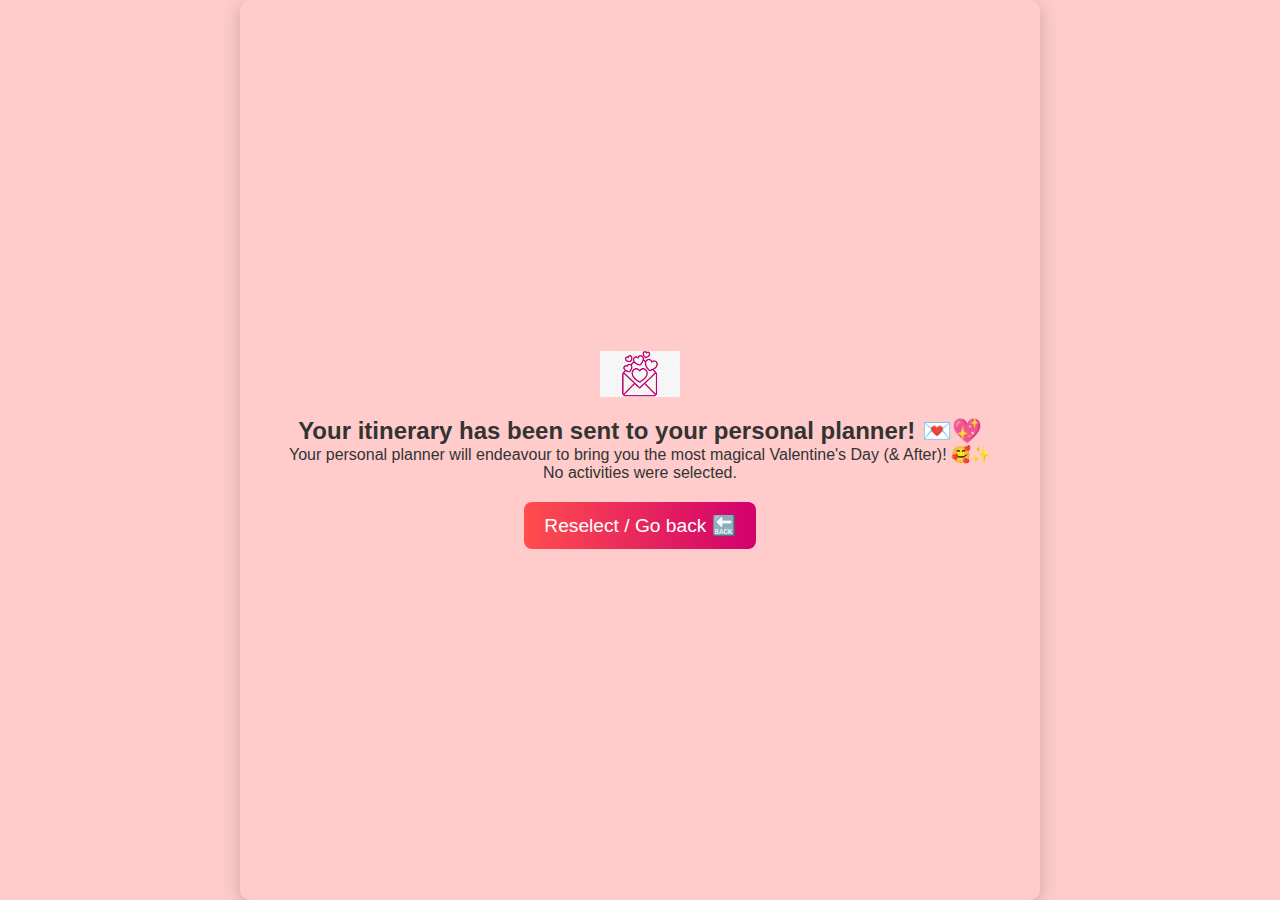
==== confirmation.html @ 53b02474 "Update confirmation.html" ====
<!DOCTYPE html>
<html lang="en">
<head>
    <meta charset="UTF-8">
    <meta name="viewport" content="width=device-width, initial-scale=1.0">
    <link rel="stylesheet" href="styles.css">
    <title>Confirmation Page</title>
</head>
<body>
    <div id="confirmationPage" class="confirmation-box">
        <img src="images/email-icons.png" class="email-icon" alt="Email Icon">
        <h2>Your itinerary has been sent to your personal planner! 💌💖</h2>
        <p>Your personal planner will endeavour to bring you the most magical Valentine's Day (& After)! 🥰✨</p>
        <p id="confirmationMessage"></p> 
        
        <button class="home-btn" id="home-btn"> Reselect / Go back 🔙</button>
        
    </div>

    <script>
        document.addEventListener("DOMContentLoaded", function () {
            const confirmationPage = document.getElementById("confirmationPage");
            const confirmationMessage = document.getElementById("confirmationMessage");
            const homeBtn = document.getElementById("home-btn");

            confirmationPage.classList.add("show"); // Add show class for animations

            if (!confirmationMessage) {
                console.error("Confirmation message element not found!");
                return;
            }

            // Extract activities from query string
            const urlParams = new URLSearchParams(window.location.search);
            const activities = urlParams.get("activities");

            // Populate the confirmation message
            if (activities) {
                const activityList = activities.split(",").join(", ");
                confirmationMessage.innerHTML = `
                    <p>You selected the following activities:</p>
                    <strong>${activityList}</strong>
                `;
            } else {
                confirmationMessage.textContent = "No activities were selected.";
            }

            if (homeBtn) {
            homeBtn.addEventListener("click", function () {
                alert("Going back to invitation page 💌");
                window.location.href = "index.html";
                });
            }
        });
    </script>
</body>
</html>
---- styles.css ----
/* Basic reset each time open */
* {
    margin: 0;
    padding: 0;
    box-sizing: border-box;
}

/* Body styling */
body {
    font-family: 'Arial', sans-serif;
    background: #ffcccb; /* Light pink background */
    color: #333;
    display: flex;
    justify-content: center;
    align-items: flex-start;
    height: auto;
    min-height: 100vh;
    flex-direction: column; /* Stack elements vertically */
    overflow: hidden; /* Prevent unwanted scroll */
}

/* Container for content */
.container {
    text-align: center;
    background-color: #fff;
    border-radius: 10px;
    padding: 30px;
    width: 80%;
    max-width: 600px;
    box-shadow: 0px 0px 20px rgba(0, 0, 0, 0.1);
    margin: 50px auto; /* Centering the page */
}

/* Header */
header h1 {
    color: #d1006d; /* Dark pink colour */
    font-size: 3em;
    margin-bottom: 20px;
}

/* Romantic message section */
.message h2 {
    font-size: 1.8em;
    color: #d1006d;
    margin-bottom: 10px;
}

.message p {
    font-size: 1.2em;
    color: #555;
}

/* Date details */
.date-details {
    margin: 20px 0;
}

.date-details h3 {
    font-size: 1.5em;
    color: #d1006d;
}

.date-details p {
    font-size: 1.2em;
    color: #555;
}

/* Accept Button styling */
#accept-btn {
    background-color: #ff6f61; /* Warm red colour */
    color: white;
    font-size: 1.2em;
    padding: 15px 30px;
    border: none;
    border-radius: 5px;
    cursor: pointer;
    transition: background-color 0.3s ease;
}

#accept-btn:hover {
    background-color: #d1006d; /* Darker red */
}

/* Reject Button styling */
#reject-btn {
    background-color: #ff6f61;
    color: white;
    font-size: 1.2em;
    padding: 15px 30px;
    border: none;
    border-radius: 5px;
    cursor: pointer;
    transition: background-color 0.3s ease, font-size 0.3s ease, padding 0.3s ease;
}

#reject-btn:hover {
    background-color: #d1006d;
}

#accept-btn, #reject-btn {
    transition: all 0.3s ease-in-out;
}

/* Footer */
footer {
    margin-top: 20px;
    font-size: 1em;
    color: #777;
}

/* Page styling for smooth transitions */
.page {
    position: absolute;
    top: 0;
    left: 0;
    width: 100vw;
    height: 100vh;
    display: none;
    overflow: hidden;
    opacity: 0;
    pointer-events: none;
    transform: translateX(100%);
    transition: opacity 0.5s ease, transform 0.5s ease;
}

.page.active {
    display: block;
    opacity: 1;
    pointer-events: all;
    transform: translateX(0);
}

/* ---------------- ITINERARY PAGE ---------------- */
#itineraryPage {
    display: none; /* Ensure it is hidden */
    position: relative; /* Set relative positioning for clarity */
    z-index: 1; /* Lower layer than confirmationPage */
}

/* Force all children inside itineraryPage to follow its parent visibility */
#itineraryPage * {
    visibility: inherit; /* Inherit visibility from parent */
    transition: all 0.3s ease-in-out; /* Smooth transitions */
    opacity: 1;
}

#itineraryPage:not(.show) * {
    display: none !important;
    opacity: 0 !important;
}

/* White Box Container */
.page-container {
    display: flex;
    justify-content: center;
    align-items: center;
    width: 100%;
    min-height: 100vh;
    flex-direction: row; /* Change from column to row */
}

.white-box {
    width: auto;  /* Allow it to grow based on content */
    max-width: 90vw;  /* Prevent it from becoming too wide */
    background: white;
    padding: 30px;
    border-radius: 10px;
    box-shadow: 0 4px 8px rgba(0, 0, 0, 0.1); /* Soft shadow */
    display: flex;
    flex-direction: column;
    align-items: center;
    justify-content: space-between; /* Ensures content is spaced */
    min-height: 90vh; /* Make sure it stretches the full height */
    margin: 50px auto 50px 100px; /* Centered */
    overflow: hidden; /* Prevents unwanted scrollbars */
}

/* Smoothly hide itineraryPage children */
#itineraryPage.hidden * {
    opacity: 0;
    visibility: hidden;
    pointer-events: none;
    transition: all 0.3s ease-in-out;
}

/* Page Title Inside White Box */
.white-box h1 {
    font-size: 2em;
    color: #d1006d;
    text-align: center;
    margin-bottom: 20px;
}

/* Layout for Itinerary Page */
.content-wrapper {
    display: flex;
    justify-content: center;
    width: 100%;
    gap: 50px;
    flex-grow: 1; /* Fills available space */
}

/* Left Side: Activities */
.itinerary-left {
    flex: 1;
    display: flex;
    flex-direction: column;
    gap: 30px;
    min-width: 450px; /* Prevents it from becoming too small */
}

/* Itinerary Category Styling (Gradient Bars) */
.itinerary-category {
    background: #fff;
    padding: 20px;
    border-radius: 8px;
    box-shadow: none; /* Removed grey box */
}

.category-title {
    font-size: 1.8em;
    background: linear-gradient(to right, #ff6f61, #d1006d);
    color: white;
    padding: 10px;
    border-radius: 5px;
    text-align: center;
}

.category-title:hover {
    transform: scale(1.05); /* Slight hover effect */
}

/* Itinerary Image Selection Grid */
.itinerary-grid {
    display: flex;
    flex-wrap: nowrap; /* Prevents wrapping */
    overflow-x: auto;  /* Adds horizontal scrolling if too many items */
    justify-content: flex-start; /* Aligns items to the left */
    gap: 15px;
    padding: 20px;
    max-width: 100%; /* Ensures it fits inside `.white-box` */
}

/* Itinerary Item Styling */
.itinerary-item {
    display: flex;
    flex-direction: column;
    align-items: center;
    cursor: pointer;
    border: 2px solid transparent;
    padding: 15px;
    border-radius: 12px;
    transition: transform 0.3s ease-in-out, box-shadow 0.3s ease-in-out;
    background: #fff;
    text-align: center;
    position: relative; /* Needed for tick positioning */
}

/* Rounded Image Frames */
.activity-img {
    width: 120px;
    height: 120px;
    object-fit: cover;
    border-radius: 10px; /* Keeps rounded frame */
    transition: transform 0.3s ease-in-out;
}

/* Tick Mark (Hidden by Default) */
.itinerary-item .tick {
    position: absolute;
    top: 5px;
    right: 5px;
    font-size: 18px;
    color: green;
    font-weight: bold;
    background: white;
    padding: 4px 6px;
    border-radius: 50%;
    display: none;
    box-shadow: 0px 2px 5px rgba(0, 0, 0, 0.2);
}

/* Selected Itinerary Item */
.itinerary-item.selected {
    border: 3px solid #d1006d !important; /* Dark pink border */
    background-color: #ffe6ea !important;
    transform: scale(1.05);
}

/* Show Tick When Selected */
.itinerary-item.selected .tick {
    display: flex !important;
    justify-content: center;
    align-items: center;
}

/* Hide Default Checkboxes */
.itinerary-item input[type="checkbox"] {
    display: none;
}

/* Hover Effect: Grey Shadow Only on Hover */
.itinerary-item:hover {
    transform: scale(1.07);
    box-shadow: 0px 5px 15px rgba(0, 0, 0, 0.2);
}

/* Image Hover Effect */
.itinerary-item:hover .activity-img {
    transform: scale(1.05);
}

/* Image and Text Spacing */
.itinerary-item span {
    margin-top: 12px;
    font-size: 15px;
    font-weight: bold;
}

/* Right Side: Map */
.map-section {
    flex: 1;
    display: flex;
    flex-direction: column;
    align-items: center;
    justify-content: flex-start;
    min-width: 450px; /* Prevents map from getting squished */
    margin-top: 200px; /* Pushes it down */
    position: relative; /* Keep it within `.white-box` */
}

/* Map Container */
.map-container {
    width: 100%;
    height: 400px;
    border-radius: 10px;
}

/* Map Styling */
#map {
    width: 100%;
    height: 400px;
    border-radius: 15px;
    border: 2px solid #ff4d79;
    position: relative; /* ⬅️ Needed for correct placement */
}

/* Fix Detail Panel Placement */
#place-details {
    position: absolute;
    bottom: 20px;
    left: 20px;
    width: 250px;
    background: white;
    padding: 10px;
    border-radius: 10px;
    box-shadow: 0 0 10px rgba(0, 0, 0, 0.2);
    z-index: 10; /* Ensures it appears above the map */
    display: none; /* ✅ Initially hidden */
    margin-bottom: 360px; /* Pushes it up */
}

/* Remove any floating white box */
.place-details-container {
    display: none; /* ✅ Ensure it's hidden initially */
}

/* Style the details box properly */
.details-container {
    font-size: 14px;
}

/* Submit Button */
.submit-btn {
    background: linear-gradient(to right, #ff4d4d, #d1006d);
    color: white;
    padding: 12px 20px;
    font-size: 1.2em;
    border: none;
    cursor: pointer;
    border-radius: 8px;
    transition: background 0.3s ease-in-out, transform 0.2s ease-in-out;
    margin-top: 20px;
}

.submit-btn:hover {
    background: linear-gradient(to right, #ff3333, #b3005c);
}

/* Footer inside white box */
.white-box .footer {
    text-align: center;
    width: 100%;
    padding: 10px 0;
    margin-top: auto; /* Pushes footer to bottom */
}

/* Responsive Fixes */
@media (max-width: 900px) {
    .content-wrapper {
        flex-direction: column;
        align-items: center;
    }

    .itinerary-left, .map-section {
        width: 100%;
    }

    .map-container {
        height: 350px;
    }

    #map {
        height: 350px;
    }

    .itinerary-grid {
        grid-template-columns: repeat(2, 1fr); /* 2 items per row for small screens */
    }
}

/* Confirmation Page Styling */
#confirmationPage {
     display: none; /* Hidden by default for multi-page workflow */
    justify-content: center;
    align-items: center;
    min-height: 100vh;
    background-color: #ffcccb;
    padding: 20px; /* Adds padding for smaller screens */
}

/* Active state for showing the confirmation page */
#confirmationPage.show {
    display: flex !important; /* Render the page */
}

.confirmation-box {
    display: flex;
    flex-direction: column; /* Stack elements vertically */
    justify-content: center;
    align-items: center;
    width: 70%; /* Adjust as necessary */
    max-width: 800px;
    padding: 30px;
    margin: 0 auto; /* Centres the container */
    background: #fff; /* White background for the box */
    border-radius: 10px;
    box-shadow: 0 4px 20px rgba(0, 0, 0, 0.2); /* Shadow for depth */
    z-index: 10; /* Ensures it appears above other elements */
    position: relative; /* Stays above the background */
}

//* old code for confirmationcontainer *//

#confirmationMessage {
  margin-top: 15px; /* Add space between static and dynamic content */
  font-size: 1.1em; /* Slightly larger text for visibility */
  color: #555; /* Subtle grey for distinction */
}

.email-icon {
    width: 80px;
    margin-bottom: 20px;
}

.home-btn {
    background: linear-gradient(to right, #ff4d4d, #d1006d);
    color: white;
    padding: 12px 20px;
    font-size: 1.2em;
    border: none;
    cursor: pointer;
    border-radius: 8px;
    transition: background 0.3s ease-in-out, transform 0.2s ease-in-out;
    margin-top: 20px;
}

.home-btn:hover {
    background: linear-gradient(to right, #ff3333, #b3005c);
}
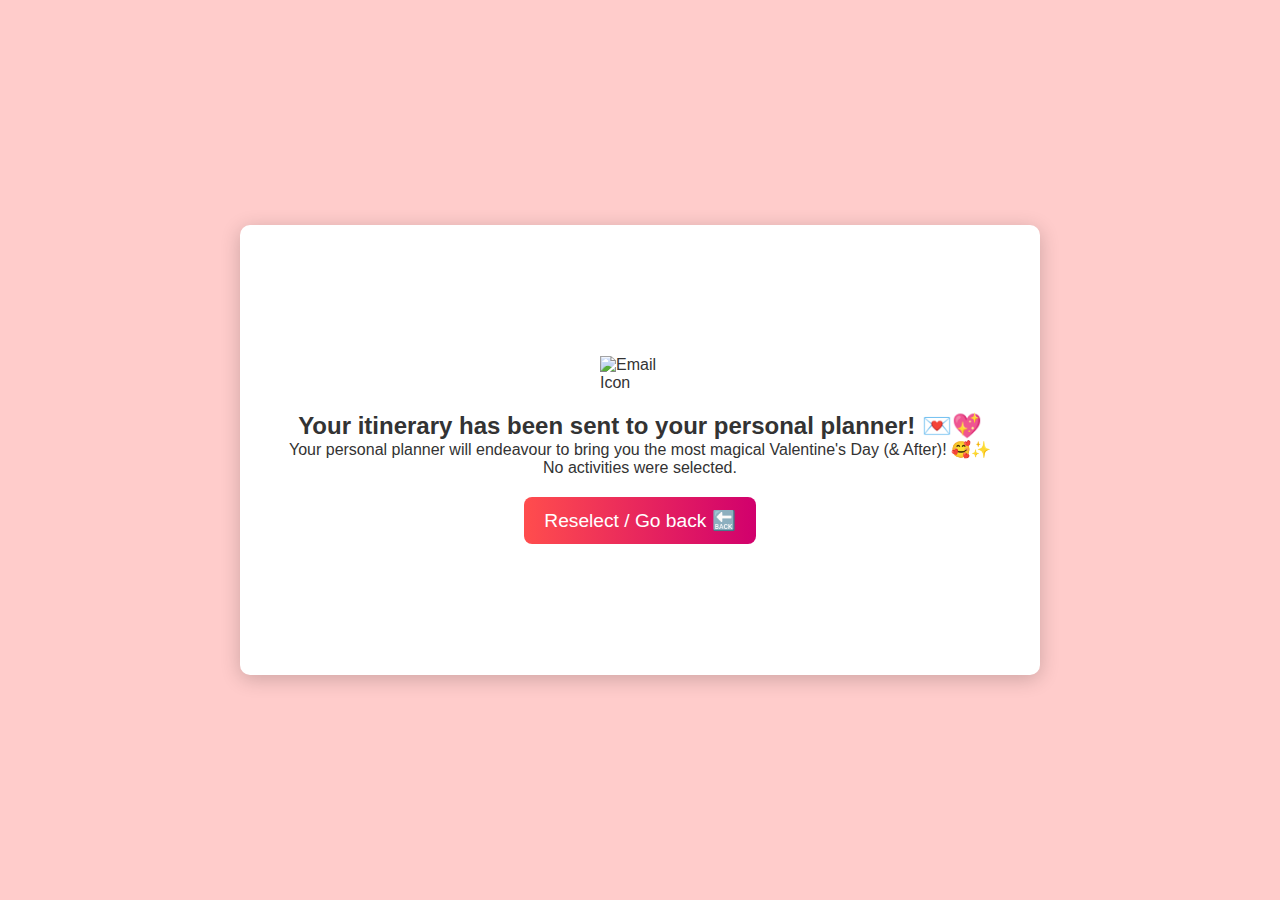
==== commit 7201f2f7: "Update confirmation.html" ====
--- a/confirmation.html
+++ b/confirmation.html
@@ -8,7 +8,7 @@
 </head>
 <body>
     <div id="confirmationPage" class="confirmation-box">
-        <img src="images/email-icons.png" class="email-icon" alt="Email Icon">
+        <img src="images/email-iconss.png" class="email-icon" alt="Email Icon">
         <h2>Your itinerary has been sent to your personal planner! 💌💖</h2>
         <p>Your personal planner will endeavour to bring you the most magical Valentine's Day (& After)! 🥰✨</p>
         <p id="confirmationMessage"></p> 
--- a/styles.css
+++ b/styles.css
@@ -424,14 +424,14 @@
      display: none; /* Hidden by default for multi-page workflow */
     justify-content: center;
     align-items: center;
-    min-height: 100vh;
+    min-height: 50vh;
     background-color: #ffcccb;
     padding: 20px; /* Adds padding for smaller screens */
 }
 
 /* Active state for showing the confirmation page */
 #confirmationPage.show {
-    display: flex !important; /* Render the page */
+    display: flex; /* Render the page */
 }
 
 .confirmation-box {
@@ -443,7 +443,7 @@
     max-width: 800px;
     padding: 30px;
     margin: 0 auto; /* Centres the container */
-    background: #fff; /* White background for the box */
+    background: #fff !important; /* White background for the box */
     border-radius: 10px;
     box-shadow: 0 4px 20px rgba(0, 0, 0, 0.2); /* Shadow for depth */
     z-index: 10; /* Ensures it appears above other elements */
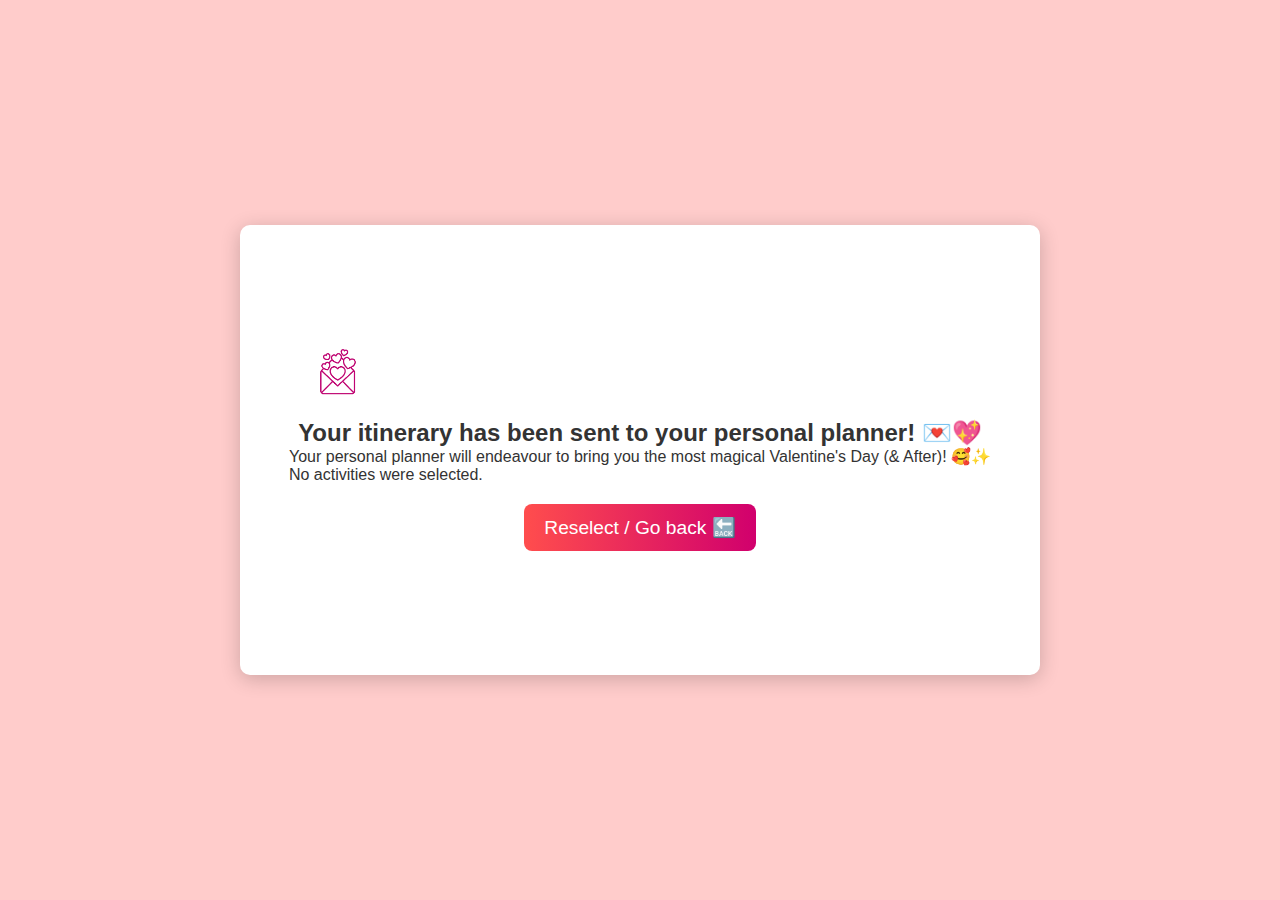
==== commit 17894fad: "Update confirmation.html" ====
--- a/confirmation.html
+++ b/confirmation.html
@@ -8,14 +8,18 @@
 </head>
 <body>
     <div id="confirmationPage" class="confirmation-box">
+    <section class="confirmation-section">
         <img src="images/email-iconss.png" class="email-icon" alt="Email Icon">
         <h2>Your itinerary has been sent to your personal planner! 💌💖</h2>
+    </section>
+    <section class="confirmation-section">
         <p>Your personal planner will endeavour to bring you the most magical Valentine's Day (& After)! 🥰✨</p>
-        <p id="confirmationMessage"></p> 
-        
+        <p id="confirmationMessage"></p>
+    </section>
+    <section class="confirmation-section">
         <button class="home-btn" id="home-btn"> Reselect / Go back 🔙</button>
-        
-    </div>
+    </section>
+</div>
 
     <script>
         document.addEventListener("DOMContentLoaded", function () {
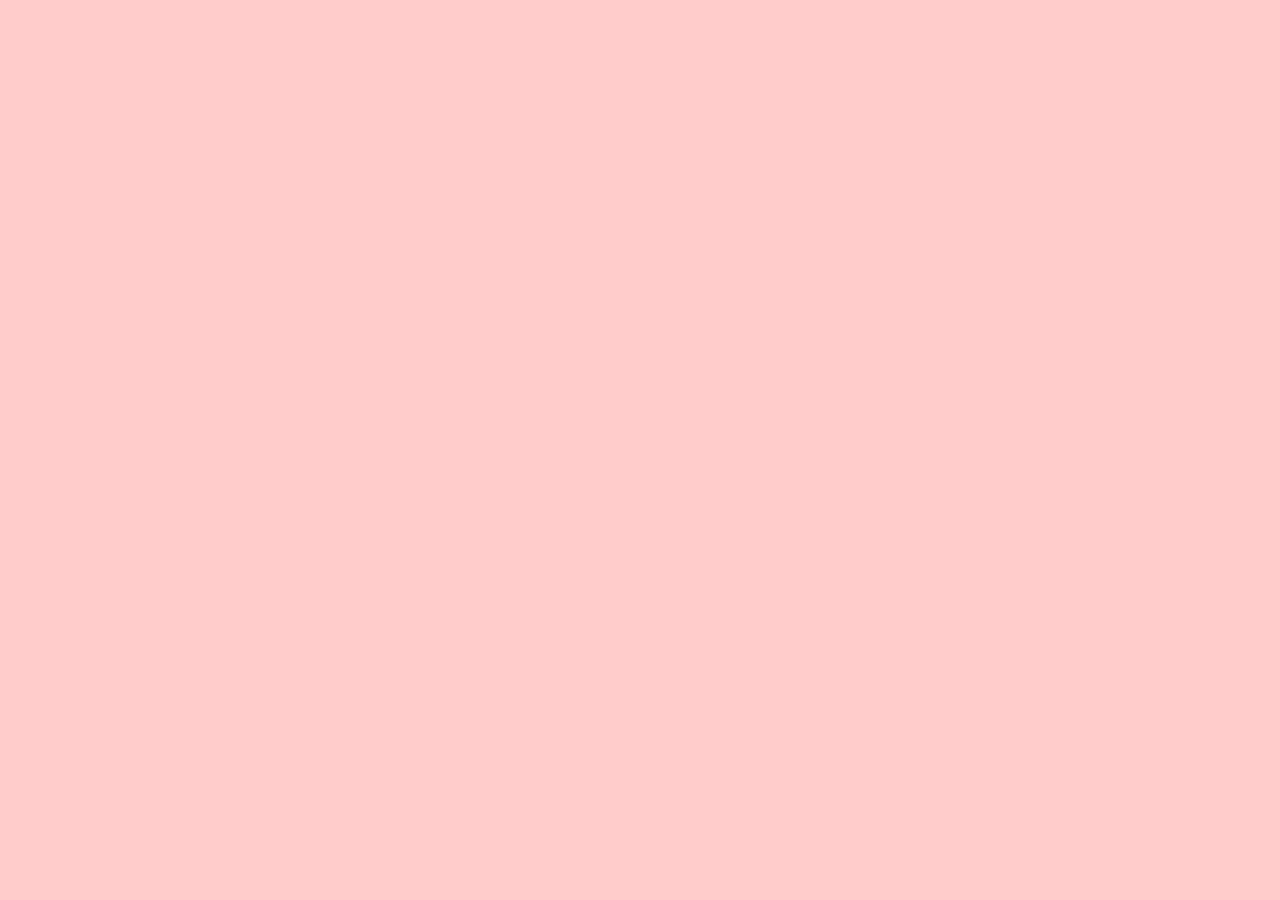
==== commit 279229d3: "Update confirmation.html" ====
--- a/confirmation.html
+++ b/confirmation.html
@@ -21,7 +21,10 @@
     </section>
 </div>
 
+    <script src="https://cdn.jsdelivr.net/npm/emailjs-com@3/dist/email.min.js"></script>
     <script>
+        emailjs.init('36wbx-7kRDTZHPxGF'); // Replace YOUR_PUBLIC_KEY with your actual public key
+        
         document.addEventListener("DOMContentLoaded", function () {
             const confirmationPage = document.getElementById("confirmationPage");
             const confirmationMessage = document.getElementById("confirmationMessage");
@@ -45,6 +48,9 @@
                     <p>You selected the following activities:</p>
                     <strong>${activityList}</strong>
                 `;
+
+                // Send an email using EmailJS
+            sendConfirmationEmail(activityList);
             } else {
                 confirmationMessage.textContent = "No activities were selected.";
             }
@@ -56,6 +62,25 @@
                 });
             }
         });
+
+        // Function to send confirmation email using EmailJS
+        function sendConfirmationEmail(activityList) {
+            const serviceID = "service_75j6q1g"; // Replace with your EmailJS service ID
+            const templateID = "template_uts0nl7"; // Replace with your EmailJS template ID
+    
+            const emailParams = {
+                activityList: activityList, // Pass the selected activities to your email template
+                recipientEmail: "kjk30113@gmail.com" // Replace with the recipient's email address
+            };
+    
+            emailjs.send(serviceID, templateID, emailParams)
+                .then(function (response) {
+                    console.log("Email successfully sent!", response.status, response.text);
+                })
+                .catch(function (error) {
+                    console.error("Error sending email:", error);
+                });
+        }
     </script>
 </body>
 </html>
--- a/styles.css
+++ b/styles.css
@@ -439,7 +439,7 @@
     flex-direction: column; /* Stack elements vertically */
     justify-content: center;
     align-items: center;
-    width: 70%; /* Adjust as necessary */
+    width: 80%; /* Adjust as necessary */
     max-width: 800px;
     padding: 30px;
     margin: 0 auto; /* Centres the container */
@@ -450,7 +450,22 @@
     position: relative; /* Stays above the background */
 }
 
-//* old code for confirmationcontainer *//
+/* Add spacing between sections */
+.confirmation-section {
+    margin: 10px 0; /* Space between sections */
+    text-align: center; /* Optional: centre-align text for neatness */
+}
+
+/* Ensure consistent spacing between text and button */
+.confirmation-section p {
+    margin-bottom: 10px 0;
+}
+
+.confirmation-section h2 {
+    font-size: 1.4em;
+    color: #d1006d;
+    margin-bottom: 10px 0;
+}
 
 #confirmationMessage {
   margin-top: 15px; /* Add space between static and dynamic content */
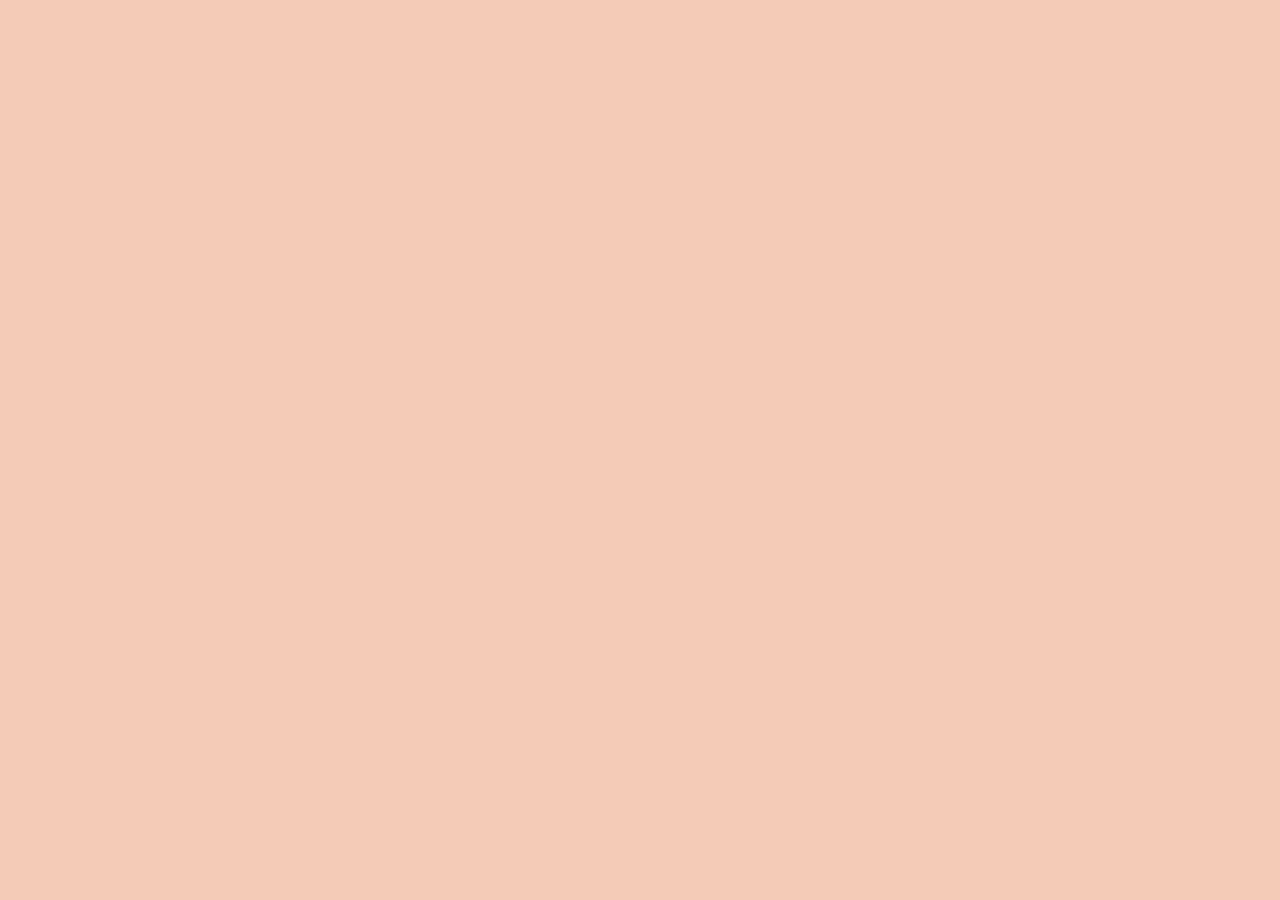
==== commit 985ec966: "Update confirmation.html" ====
--- a/confirmation.html
+++ b/confirmation.html
@@ -13,7 +13,7 @@
         <h2>Your itinerary has been sent to your personal planner! 💌💖</h2>
     </section>
     <section class="confirmation-section">
-        <p>Your personal planner will endeavour to bring you the most magical Valentine's Day (& After)! 🥰✨</p>
+        <h3>Your personal planner will endeavour to bring you the most magical Valentine's Day (& After)! 🥰✨</h3>
         <p id="confirmationMessage"></p>
     </section>
     <section class="confirmation-section">
--- a/styles.css
+++ b/styles.css
@@ -8,7 +8,7 @@
 /* Body styling */
 body {
     font-family: 'Arial', sans-serif;
-    background: #ffcccb; /* Light pink background */
+    background: #f4cbb7; /* Matte black background */
     color: #333;
     display: flex;
     justify-content: center;
@@ -33,7 +33,7 @@
 
 /* Header */
 header h1 {
-    color: #d1006d; /* Dark pink colour */
+    color: #ab2330; /* Royal red colour */
     font-size: 3em;
     margin-bottom: 20px;
 }
@@ -41,7 +41,7 @@
 /* Romantic message section */
 .message h2 {
     font-size: 1.8em;
-    color: #d1006d;
+    color: #ab2330; /* Royal red colour */
     margin-bottom: 10px;
 }
 
@@ -57,7 +57,7 @@
 
 .date-details h3 {
     font-size: 1.5em;
-    color: #d1006d;
+    color: #ab2330; /* Royal red colour */
 }
 
 .date-details p {
@@ -78,7 +78,7 @@
 }
 
 #accept-btn:hover {
-    background-color: #d1006d; /* Darker red */
+    background-color: #ab2330; /* Darker red */
 }
 
 /* Reject Button styling */
@@ -94,7 +94,7 @@
 }
 
 #reject-btn:hover {
-    background-color: #d1006d;
+    background-color: #ab2330; /* Royal red on hover */
 }
 
 #accept-btn, #reject-btn {
@@ -165,13 +165,13 @@
     background: white;
     padding: 30px;
     border-radius: 10px;
-    box-shadow: 0 4px 8px rgba(0, 0, 0, 0.1); /* Soft shadow */
+    box-shadow: 0 4px 8px rgba(0, 0, 0, 0.2); /* Soft shadow */
     display: flex;
     flex-direction: column;
     align-items: center;
     justify-content: space-between; /* Ensures content is spaced */
     min-height: 90vh; /* Make sure it stretches the full height */
-    margin: 50px auto 50px 100px; /* Centered */
+    margin: 20px 20px 30px 30px; /* Centered */
     overflow: hidden; /* Prevents unwanted scrollbars */
 }
 
@@ -186,7 +186,7 @@
 /* Page Title Inside White Box */
 .white-box h1 {
     font-size: 2em;
-    color: #d1006d;
+    color: #ab2330; /* Royal red on hover */
     text-align: center;
     margin-bottom: 20px;
 }
@@ -196,7 +196,7 @@
     display: flex;
     justify-content: center;
     width: 100%;
-    gap: 50px;
+    gap: 5px;
     flex-grow: 1; /* Fills available space */
 }
 
@@ -219,7 +219,7 @@
 
 .category-title {
     font-size: 1.8em;
-    background: linear-gradient(to right, #ff6f61, #d1006d);
+    background: linear-gradient(to right, #870000, #a30202);
     color: white;
     padding: 10px;
     border-radius: 5px;
@@ -325,7 +325,7 @@
     align-items: center;
     justify-content: flex-start;
     min-width: 450px; /* Prevents map from getting squished */
-    margin-top: 200px; /* Pushes it down */
+    margin-top: 270px; /* Pushes it down */
     position: relative; /* Keep it within `.white-box` */
 }
 
@@ -341,7 +341,7 @@
     width: 100%;
     height: 400px;
     border-radius: 15px;
-    border: 2px solid #ff4d79;
+    border: 2px solid #ab2330; /* Royal red on hover */;
     position: relative; /* ⬅️ Needed for correct placement */
 }
 
@@ -372,7 +372,7 @@
 
 /* Submit Button */
 .submit-btn {
-    background: linear-gradient(to right, #ff4d4d, #d1006d);
+    background: #ff6f61; /* Warm red colour */
     color: white;
     padding: 12px 20px;
     font-size: 1.2em;
@@ -384,7 +384,7 @@
 }
 
 .submit-btn:hover {
-    background: linear-gradient(to right, #ff3333, #b3005c);
+    background: #ab2330; /* Darker red */
 }
 
 /* Footer inside white box */
@@ -425,7 +425,7 @@
     justify-content: center;
     align-items: center;
     min-height: 50vh;
-    background-color: #ffcccb;
+    background-color: #f4cbb7; /* Matte black background */
     padding: 20px; /* Adds padding for smaller screens */
 }
 
@@ -445,7 +445,7 @@
     margin: 0 auto; /* Centres the container */
     background: #fff !important; /* White background for the box */
     border-radius: 10px;
-    box-shadow: 0 4px 20px rgba(0, 0, 0, 0.2); /* Shadow for depth */
+    box-shadow: 0 4px 20px rgba(0, 0, 0, 0.3); /* Shadow for depth */
     z-index: 10; /* Ensures it appears above other elements */
     position: relative; /* Stays above the background */
 }
@@ -463,7 +463,13 @@
 
 .confirmation-section h2 {
     font-size: 1.4em;
-    color: #d1006d;
+    color: #ab2330; /* Royal red for titles */
+    margin-bottom: 10px 0;
+}
+
+.confirmation-section h3 {
+    font-size: 1.2em;
+    color: #ab2330; /* Royal red colour */
     margin-bottom: 10px 0;
 }
 
@@ -479,7 +485,7 @@
 }
 
 .home-btn {
-    background: linear-gradient(to right, #ff4d4d, #d1006d);
+    background: #ff6f61; /* Warm red colour */
     color: white;
     padding: 12px 20px;
     font-size: 1.2em;
@@ -491,5 +497,5 @@
 }
 
 .home-btn:hover {
-    background: linear-gradient(to right, #ff3333, #b3005c);
-}
+    background: #ab2330; /* Darker red */
+}
